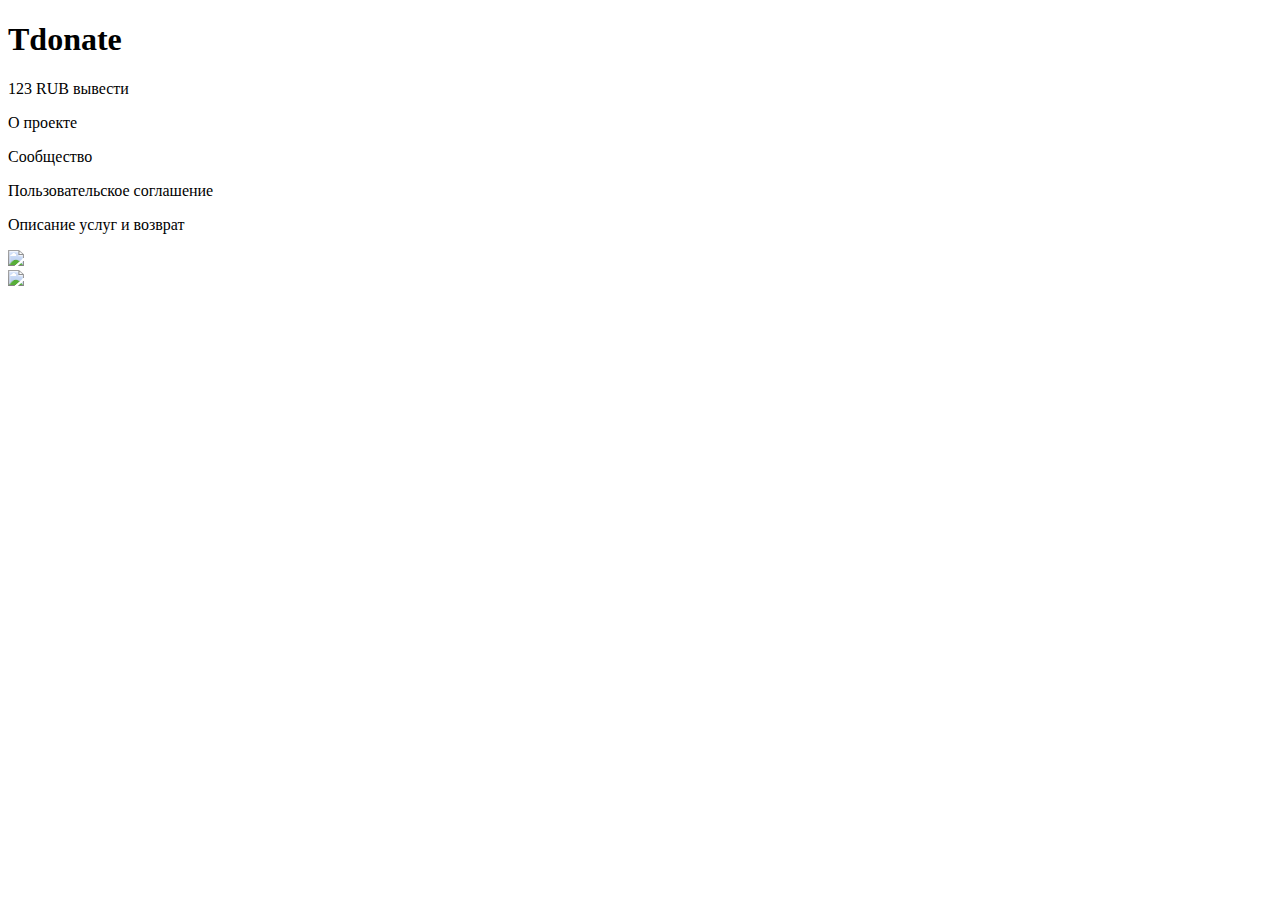
==== Additional/index.html @ 83ead0cf "feat new project additional" ====
<!DOCTYPE html>
<html lang="en">
<head>
  <meta charset="UTF-8">
  <meta http-equiv="X-UA-Compatible" content="IE=edge">
  <meta name="viewport" content="width=device-width, initial-scale=1.0">
  <link href="https://fonts.googleapis.com/css2?family=Roboto:wght@100;300;400;500;700;900&display=swap" rel="stylesheet">
  <link rel="stylesheet" href="./source/style/style.css">

  
  <title>Tdonate</title>
</head>
<body>
<!--head-->
  <div class="head">
    <div class="big-desktop">
      <h1 class="logo">Tdonate</h1>
      <p class="withdraw">123 RUB вывести</p>
    </div>
  </div>

<!--footer-->
  <div class="footer">
    <div class="big-desktop">
       <div class="footer-containers">
      <div class="container">
        <p class="filling">О проекте</p>
        <p class="filling">Сообщество</p>
      </div>
      <div class="container">
        <p class="filling">Пользовательское соглашение</p>
        <p class="filling">Описание услуг и возврат</p>
      </div>
      <div class="icons">
        <div class="container-icon">
          <img src="./img/icons/skype.png" class="icons-logo"/>
        </div>
        <div class="container-icon">
          <img src="./img/icons/vk.png" class="icons-logo vk"/>
        </div>
      </div>
    </div>
  </div>

</body>

</html>
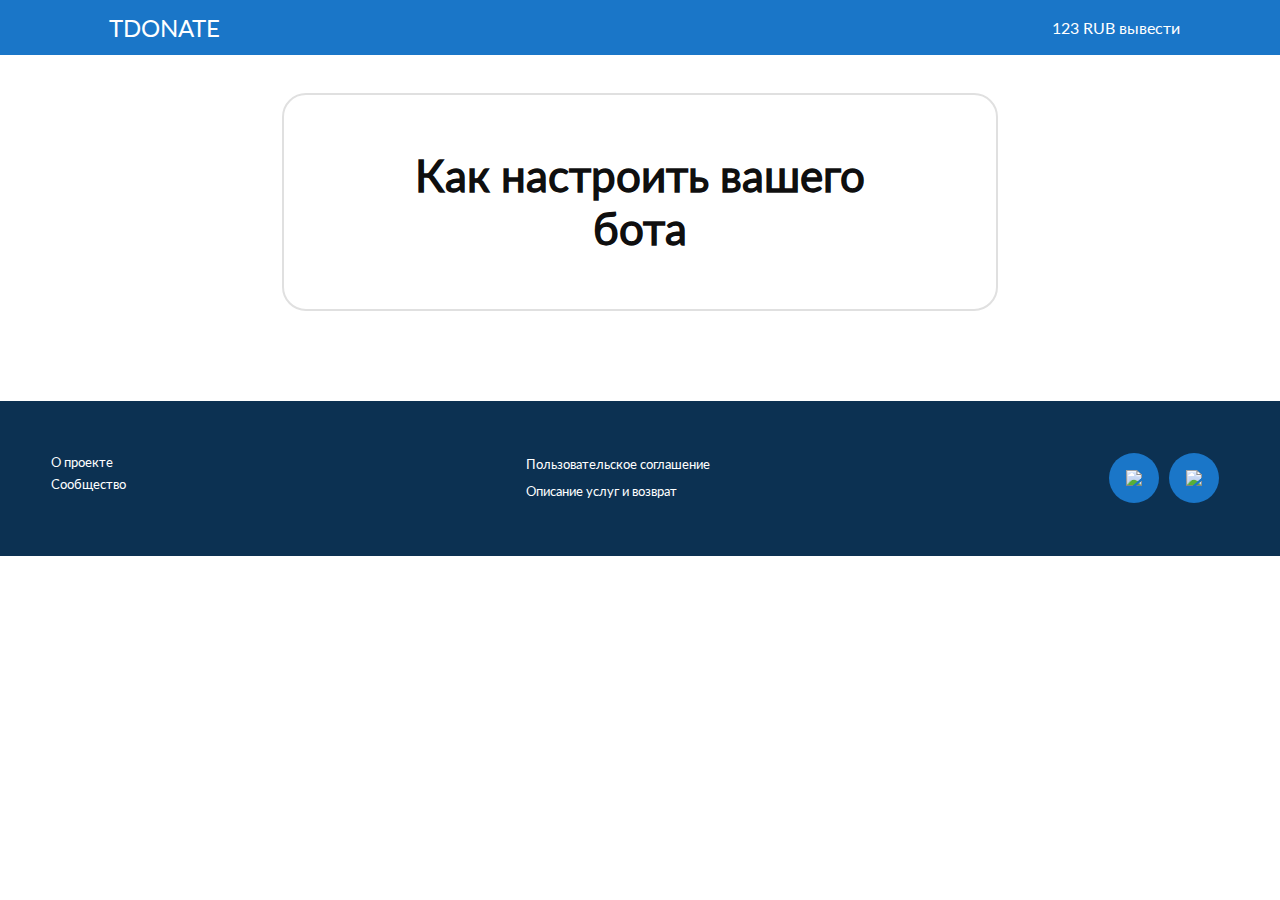
==== commit 00c7b22c: "added block main" ====
--- a/Additional/index.html
+++ b/Additional/index.html
@@ -18,7 +18,11 @@
       <p class="withdraw">123 RUB вывести</p>
     </div>
   </div>
-
+<div class="wrap">
+  <div class="main">
+    <h2 class="main-title">Как настроить вашего бота</h2>
+  </div>
+</div>
 <!--footer-->
   <div class="footer">
     <div class="big-desktop">
--- a/Additional/source/style/style.css
+++ b/Additional/source/style/style.css
@@ -0,0 +1,400 @@
+@font-face {
+  font-family: "Lato";
+  src: url("../../fonts/latoregular.woff") format("woff");
+}
+
+* {
+  -webkit-box-sizing: border-box;
+          box-sizing: border-box;
+  margin: 0;
+  padding: 0;
+}
+
+html {
+  height: 100vh;
+}
+
+body {
+  display: -webkit-box;
+  display: -ms-flexbox;
+  display: flex;
+  -webkit-box-orient: vertical;
+  -webkit-box-direction: normal;
+      -ms-flex-direction: column;
+          flex-direction: column;
+  -webkit-box-align: center;
+      -ms-flex-align: center;
+          align-items: center;
+  font-family: 'Lato';
+}
+
+.head {
+  display: -webkit-box;
+  display: -ms-flexbox;
+  display: flex;
+  -webkit-box-orient: horizontal;
+  -webkit-box-direction: normal;
+      -ms-flex-direction: row;
+          flex-direction: row;
+  -webkit-box-pack: center;
+      -ms-flex-pack: center;
+          justify-content: center;
+  -webkit-box-align: center;
+      -ms-flex-align: center;
+          align-items: center;
+  text-align: center;
+  width: 100%;
+  padding: 1% 7.8% 1% 8.5%;
+  background: #1A76C8;
+}
+
+@media (max-width: 769px) {
+  .head {
+    padding: 3%;
+  }
+}
+
+@media (min-width: 1720px) {
+  .head {
+    width: 100%;
+  }
+}
+
+.big-desktop {
+  width: 100%;
+  display: -webkit-box;
+  display: -ms-flexbox;
+  display: flex;
+  -webkit-box-orient: horizontal;
+  -webkit-box-direction: normal;
+      -ms-flex-direction: row;
+          flex-direction: row;
+  -webkit-box-pack: justify;
+      -ms-flex-pack: justify;
+          justify-content: space-between;
+  -webkit-box-align: center;
+      -ms-flex-align: center;
+          align-items: center;
+}
+
+@media (min-width: 1720px) {
+  .big-desktop {
+    -ms-flex-item-align: center;
+        -ms-grid-row-align: center;
+        align-self: center;
+    width: 1600px;
+  }
+}
+
+.logo {
+  font-style: normal;
+  font-weight: 500;
+  font-size: 24px;
+  line-height: 29px;
+  text-transform: uppercase;
+  color: #FFFFFF;
+}
+
+@media (max-width: 290px) {
+  .logo {
+    font-size: 20px;
+    line-height: 29px;
+  }
+}
+
+.withdraw {
+  font-family: Lato;
+  font-style: normal;
+  font-weight: 400;
+  font-size: 16px;
+  line-height: 19px;
+  color: #FFFFFF;
+}
+
+@media (max-width: 290px) {
+  .withdraw {
+    font-size: 14px;
+    line-height: 19px;
+  }
+}
+
+.wrap {
+  width: 100%;
+  padding: 80px 330px 160px 330px;
+}
+
+@media (min-width: 1720px) {
+  .wrap {
+    -ms-flex-item-align: center;
+        -ms-grid-row-align: center;
+        align-self: center;
+    width: 1600px;
+    padding: 3% 22% 7% 22%;
+  }
+}
+
+@media (max-width: 1300px) {
+  .wrap {
+    padding: 3% 22% 7% 22%;
+  }
+}
+
+@media (max-width: 1030px) {
+  .wrap {
+    padding: 3% 19% 7% 19%;
+  }
+}
+
+.main {
+  display: -webkit-box;
+  display: -ms-flexbox;
+  display: flex;
+  -webkit-box-orient: vertical;
+  -webkit-box-direction: normal;
+      -ms-flex-direction: column;
+          flex-direction: column;
+  -webkit-box-align: center;
+      -ms-flex-align: center;
+          align-items: center;
+  -webkit-box-pack: center;
+      -ms-flex-pack: center;
+          justify-content: center;
+  padding: 54px 100px;
+  border: 2px solid #E0E0E0;
+  -webkit-box-sizing: border-box;
+          box-sizing: border-box;
+  border-radius: 24px;
+}
+
+@media (min-width: 1720px) {
+  .main {
+    display: -webkit-box;
+    display: -ms-flexbox;
+    display: flex;
+    -webkit-box-orient: vertical;
+    -webkit-box-direction: normal;
+        -ms-flex-direction: column;
+            flex-direction: column;
+    -webkit-box-align: center;
+        -ms-flex-align: center;
+            align-items: center;
+    -webkit-box-pack: center;
+        -ms-flex-pack: center;
+            justify-content: center;
+    justify-content: center;
+  }
+}
+
+@media (max-width: 1300px) {
+  .main {
+    display: -webkit-box;
+    display: -ms-flexbox;
+    display: flex;
+    -webkit-box-orient: vertical;
+    -webkit-box-direction: normal;
+        -ms-flex-direction: column;
+            flex-direction: column;
+    -webkit-box-pack: center;
+        -ms-flex-pack: center;
+            justify-content: center;
+  }
+}
+
+@media (max-width: 900px) {
+  .main {
+    display: -webkit-box;
+    display: -ms-flexbox;
+    display: flex;
+    -webkit-box-orient: vertical;
+    -webkit-box-direction: normal;
+        -ms-flex-direction: column;
+            flex-direction: column;
+    -webkit-box-align: center;
+        -ms-flex-align: center;
+            align-items: center;
+    -webkit-box-pack: center;
+        -ms-flex-pack: center;
+            justify-content: center;
+    border: none;
+  }
+}
+
+@media (max-width: 769px) {
+  .main {
+    display: -webkit-box;
+    display: -ms-flexbox;
+    display: flex;
+    -webkit-box-orient: vertical;
+    -webkit-box-direction: normal;
+        -ms-flex-direction: column;
+            flex-direction: column;
+    -webkit-box-align: center;
+        -ms-flex-align: center;
+            align-items: center;
+    -webkit-box-pack: center;
+        -ms-flex-pack: center;
+            justify-content: center;
+    border: none;
+  }
+}
+
+.main-title {
+  font-family: Lato;
+  font-style: normal;
+  font-weight: 600;
+  font-size: 44px;
+  line-height: 53px;
+  text-align: center;
+  color: rgba(0, 0, 0, 0.94);
+}
+
+@media (max-width: 900px) {
+  .main-title {
+    font-family: Lato;
+    font-style: normal;
+    font-weight: 600;
+    font-size: 24px;
+    line-height: 29px;
+    color: rgba(0, 0, 0, 0.94);
+  }
+}
+
+@media (max-width: 290px) {
+  .main-title {
+    font-family: Lato;
+    font-style: normal;
+    font-weight: 600;
+    font-size: 17px;
+    line-height: 20px;
+    color: rgba(0, 0, 0, 0.94);
+  }
+}
+
+.footer {
+  display: -webkit-box;
+  display: -ms-flexbox;
+  display: flex;
+  -webkit-box-pack: center;
+      -ms-flex-pack: center;
+          justify-content: center;
+  width: 100%;
+  background: #0C3152;
+}
+
+@media (min-width: 1720px) {
+  .footer {
+    width: 100%;
+  }
+}
+
+.footer-containers {
+  display: -webkit-box;
+  display: -ms-flexbox;
+  display: flex;
+  -webkit-box-orient: horizontal;
+  -webkit-box-direction: normal;
+      -ms-flex-direction: row;
+          flex-direction: row;
+  -webkit-box-pack: justify;
+      -ms-flex-pack: justify;
+          justify-content: space-between;
+  padding: 4%;
+  width: 100%;
+}
+
+.container {
+  display: -webkit-box;
+  display: -ms-flexbox;
+  display: flex;
+  -webkit-box-orient: vertical;
+  -webkit-box-direction: normal;
+      -ms-flex-direction: column;
+          flex-direction: column;
+}
+
+@media (max-width: 769px) {
+  .container {
+    width: 30%;
+  }
+}
+
+.filling {
+  padding: 2% 0;
+  font-style: normal;
+  font-weight: normal;
+  font-size: 13px;
+  line-height: 19px;
+  cursor: pointer;
+  color: #FFFFFF;
+}
+
+@media (max-width: 769px) {
+  .filling {
+    font-family: Lato;
+    font-style: normal;
+    font-weight: normal;
+    font-size: 12px;
+    line-height: 14px;
+  }
+}
+
+@media (max-width: 290px) {
+  .filling {
+    padding: 5% 0;
+    font-size: 10px;
+    line-height: 14px;
+  }
+}
+
+.icons {
+  display: -webkit-box;
+  display: -ms-flexbox;
+  display: flex;
+  -webkit-box-orient: horizontal;
+  -webkit-box-direction: normal;
+      -ms-flex-direction: row;
+          flex-direction: row;
+  -webkit-box-align: center;
+      -ms-flex-align: center;
+          align-items: center;
+  -webkit-box-pack: center;
+      -ms-flex-pack: center;
+          justify-content: center;
+  cursor: pointer;
+}
+
+.container-icon {
+  margin-right: 10px;
+  display: -webkit-box;
+  display: -ms-flexbox;
+  display: flex;
+  -webkit-box-align: center;
+      -ms-flex-align: center;
+          align-items: center;
+  -webkit-box-pack: center;
+      -ms-flex-pack: center;
+          justify-content: center;
+  height: 50px;
+  width: 50px;
+  -webkit-box-sizing: content-box;
+          box-sizing: content-box;
+  border: none;
+  border-radius: 50px;
+  background: #1A76C8;
+}
+
+@media (max-width: 769px) {
+  .container-icon {
+    height: 25px;
+    width: 25px;
+    border-radius: 25px;
+  }
+}
+
+@media (max-width: 769px) {
+  .icons-logo {
+    width: 13px;
+    height: 12px;
+  }
+}
+/*# sourceMappingURL=style.css.map */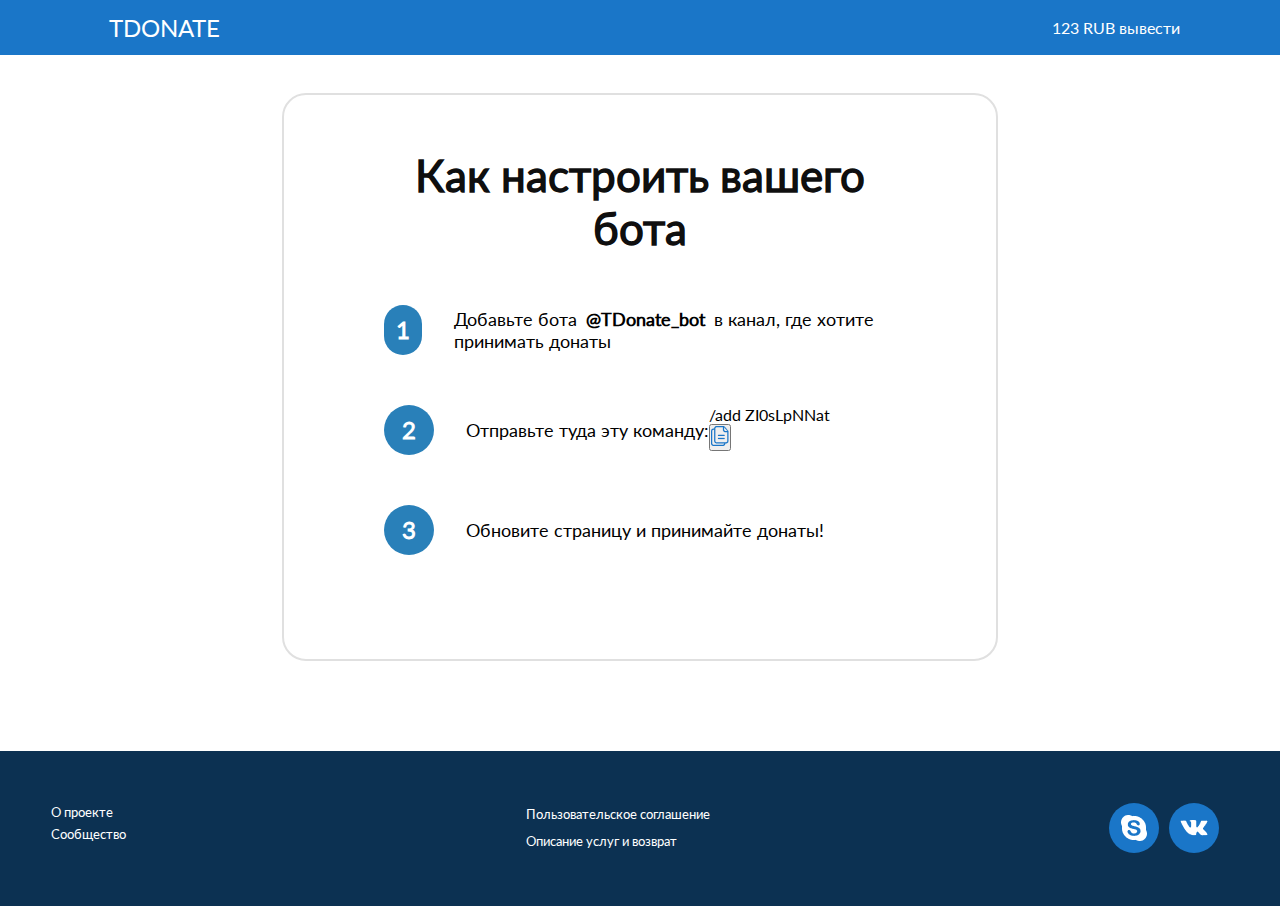
==== commit b15ea3cb: "added list" ====
--- a/Additional/index.html
+++ b/Additional/index.html
@@ -19,8 +19,32 @@
     </div>
   </div>
 <div class="wrap">
+<!--main-->
   <div class="main">
     <h2 class="main-title">Как настроить вашего бота</h2>
+    <ol class="main-list" type="1">
+      <li class="main-list-element">
+        <p class="main-list-element-text">
+          Добавьте бота <b class="main-list-element-text-strong"> @TDonate_bot </b> в канал, где хотите принимать донаты
+        </p>
+      </li>
+      <li class="main-list-element">
+         <p class="main-list-element-text">
+           Отправьте туда эту команду:
+         </p>
+         <div class="main-list-element-container">
+            <p class="main-list-element-container-text">/add ZI0sLpNNat</p>
+            <button class="main-list-element-container-btn">
+              <img class="main-list-element-container-btn-icon" src="img/icons/copy.png">
+            </button>
+          </div>
+      </li>
+      <li class="main-list-element">
+         <p class="main-list-element-text">
+           Обновите страницу и принимайте донаты!
+         </p>
+      </li>
+    </ol>
   </div>
 </div>
 <!--footer-->
--- a/Additional/source/style/style.css
+++ b/Additional/source/style/style.css
@@ -270,6 +270,74 @@
   }
 }
 
+ol {
+  counter-reset: myCounter;
+}
+
+li {
+  list-style: none;
+}
+
+li:before {
+  counter-increment: myCounter;
+  content: counter(myCounter);
+  color: white;
+  background: #2980B9;
+  display: -webkit-box;
+  display: -ms-flexbox;
+  display: flex;
+  text-align: center;
+  -webkit-box-pack: center;
+      -ms-flex-pack: center;
+          justify-content: center;
+  -webkit-box-align: center;
+      -ms-flex-align: center;
+          align-items: center;
+  margin: 0px 32px 0px 0px;
+  line-height: 40px;
+  width: 50px;
+  height: 50px;
+  border-radius: 30px;
+  font-family: Lato;
+  font-style: normal;
+  font-weight: 600;
+  font-size: 24px;
+  line-height: 29px;
+  color: #FFFFFF;
+}
+
+.main-list {
+  margin-top: 50px;
+}
+
+.main-list-element {
+  display: -webkit-box;
+  display: -ms-flexbox;
+  display: flex;
+  -webkit-box-pack: row;
+      -ms-flex-pack: row;
+          justify-content: row;
+  margin-bottom: 50px;
+}
+
+.main-list-element-text {
+  display: inline-block;
+  text-align: start;
+  -ms-flex-item-align: center;
+      -ms-grid-row-align: center;
+      align-self: center;
+  font-family: Lato;
+  font-style: normal;
+  font-weight: normal;
+  font-size: 18px;
+  line-height: 22px;
+  color: #000000;
+}
+
+.main-list-element-text-strong {
+  padding: 0 4px;
+}
+
 .footer {
   display: -webkit-box;
   display: -ms-flexbox;
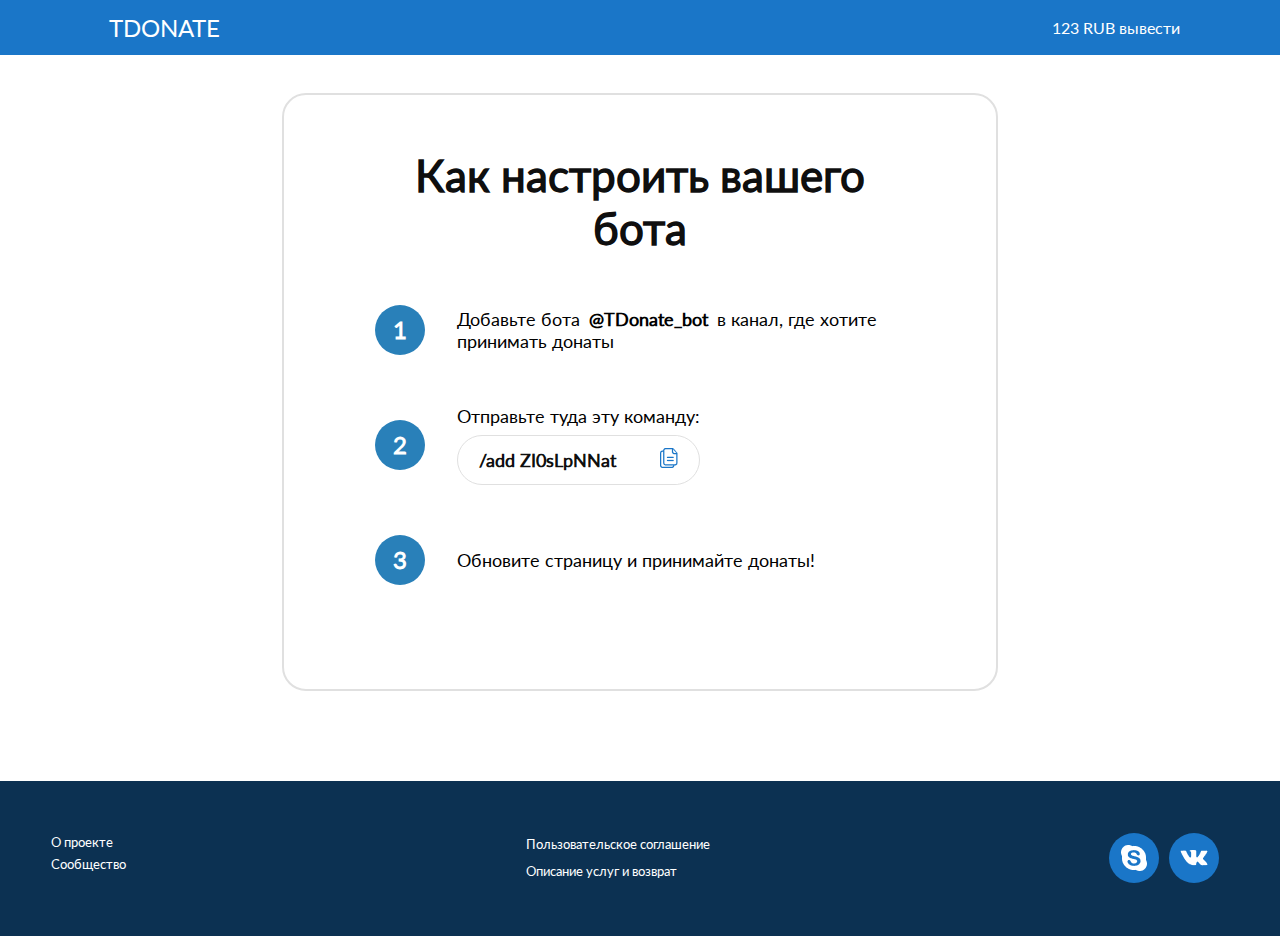
==== commit 4eaef85f: "added styles for Additional" ====
--- a/Additional/index.html
+++ b/Additional/index.html
@@ -23,21 +23,23 @@
   <div class="main">
     <h2 class="main-title">Как настроить вашего бота</h2>
     <ol class="main-list" type="1">
-      <li class="main-list-element">
-        <p class="main-list-element-text">
+      <li class="main-list-element li-strong">
+        <p class="main-list-element-text strong" >
           Добавьте бота <b class="main-list-element-text-strong"> @TDonate_bot </b> в канал, где хотите принимать донаты
         </p>
       </li>
       <li class="main-list-element">
-         <p class="main-list-element-text">
-           Отправьте туда эту команду:
-         </p>
+        <div class="trasposition">
+          <p class="main-list-element-text">
+            Отправьте туда эту команду:
+          </p>
          <div class="main-list-element-container">
             <p class="main-list-element-container-text">/add ZI0sLpNNat</p>
             <button class="main-list-element-container-btn">
               <img class="main-list-element-container-btn-icon" src="img/icons/copy.png">
             </button>
           </div>
+        </div>   
       </li>
       <li class="main-list-element">
          <p class="main-list-element-text">
--- a/Additional/source/style/style.css
+++ b/Additional/source/style/style.css
@@ -306,7 +306,13 @@
   color: #FFFFFF;
 }
 
+.li-strong:before {
+  width: 65px;
+  height: 50px;
+}
+
 .main-list {
+  width: 530px;
   margin-top: 50px;
 }
 
@@ -317,10 +323,26 @@
   -webkit-box-pack: row;
       -ms-flex-pack: row;
           justify-content: row;
+  -webkit-box-align: center;
+      -ms-flex-align: center;
+          align-items: center;
   margin-bottom: 50px;
 }
 
 .main-list-element-text {
+  display: -webkit-box;
+  display: -ms-flexbox;
+  display: flex;
+  text-align: start;
+  font-family: Lato;
+  font-style: normal;
+  font-weight: normal;
+  font-size: 18px;
+  line-height: 22px;
+  color: #000000;
+}
+
+.strong {
   display: inline-block;
   text-align: start;
   -ms-flex-item-align: center;
@@ -336,6 +358,114 @@
 
 .main-list-element-text-strong {
   padding: 0 4px;
+}
+
+.trasposition {
+  display: -webkit-box;
+  display: -ms-flexbox;
+  display: flex;
+  -webkit-box-orient: vertical;
+  -webkit-box-direction: normal;
+      -ms-flex-direction: column;
+          flex-direction: column;
+}
+
+.main-list-element-container {
+  display: -webkit-box;
+  display: -ms-flexbox;
+  display: flex;
+  -webkit-box-orient: horizontal;
+  -webkit-box-direction: normal;
+      -ms-flex-direction: row;
+          flex-direction: row;
+  -webkit-box-pack: justify;
+      -ms-flex-pack: justify;
+          justify-content: space-between;
+  width: 243px;
+  margin-top: 8px;
+  border: 1px solid #E0E0E0;
+  -webkit-box-sizing: border-box;
+          box-sizing: border-box;
+  border-radius: 100px;
+}
+
+@media (max-width: 900px) {
+  .main-list-element-container {
+    width: 279px;
+    margin: 11px 0;
+  }
+}
+
+@media (max-width: 769px) {
+  .main-list-element-container {
+    width: 279px;
+    margin: 11px 0;
+  }
+}
+
+@media (max-width: 290px) {
+  .main-list-element-container {
+    width: 245px;
+  }
+}
+
+.main-list-element-container-text {
+  padding: 13px 0 13px 21px;
+  font-family: Lato;
+  font-style: normal;
+  font-weight: bold;
+  font-size: 18px;
+  line-height: 22px;
+  color: rgba(0, 0, 0, 0.94);
+}
+
+@media (max-width: 900px) {
+  .main-list-element-container-text {
+    padding: 19px 21px;
+    font-size: 16px;
+    line-height: 19px;
+  }
+}
+
+@media (max-width: 769px) {
+  .main-list-element-container-text {
+    padding: 19px 21px;
+    font-size: 16px;
+    line-height: 19px;
+  }
+}
+
+@media (max-width: 290px) {
+  .main-list-element-container-text {
+    font-size: 14px;
+    line-height: 16px;
+  }
+}
+
+.main-list-element-container-btn {
+  margin-right: 21px;
+  border: none;
+  cursor: pointer;
+  background-color: #fff;
+}
+
+.main-big-block-active {
+  display: -webkit-box;
+  display: -ms-flexbox;
+  display: flex;
+  -webkit-box-orient: horizontal;
+  -webkit-box-direction: normal;
+      -ms-flex-direction: row;
+          flex-direction: row;
+  -webkit-box-align: center;
+      -ms-flex-align: center;
+          align-items: center;
+}
+
+@media (max-width: 1030px) {
+  .main-big-block-active {
+    display: none;
+  }
 }
 
 .footer {
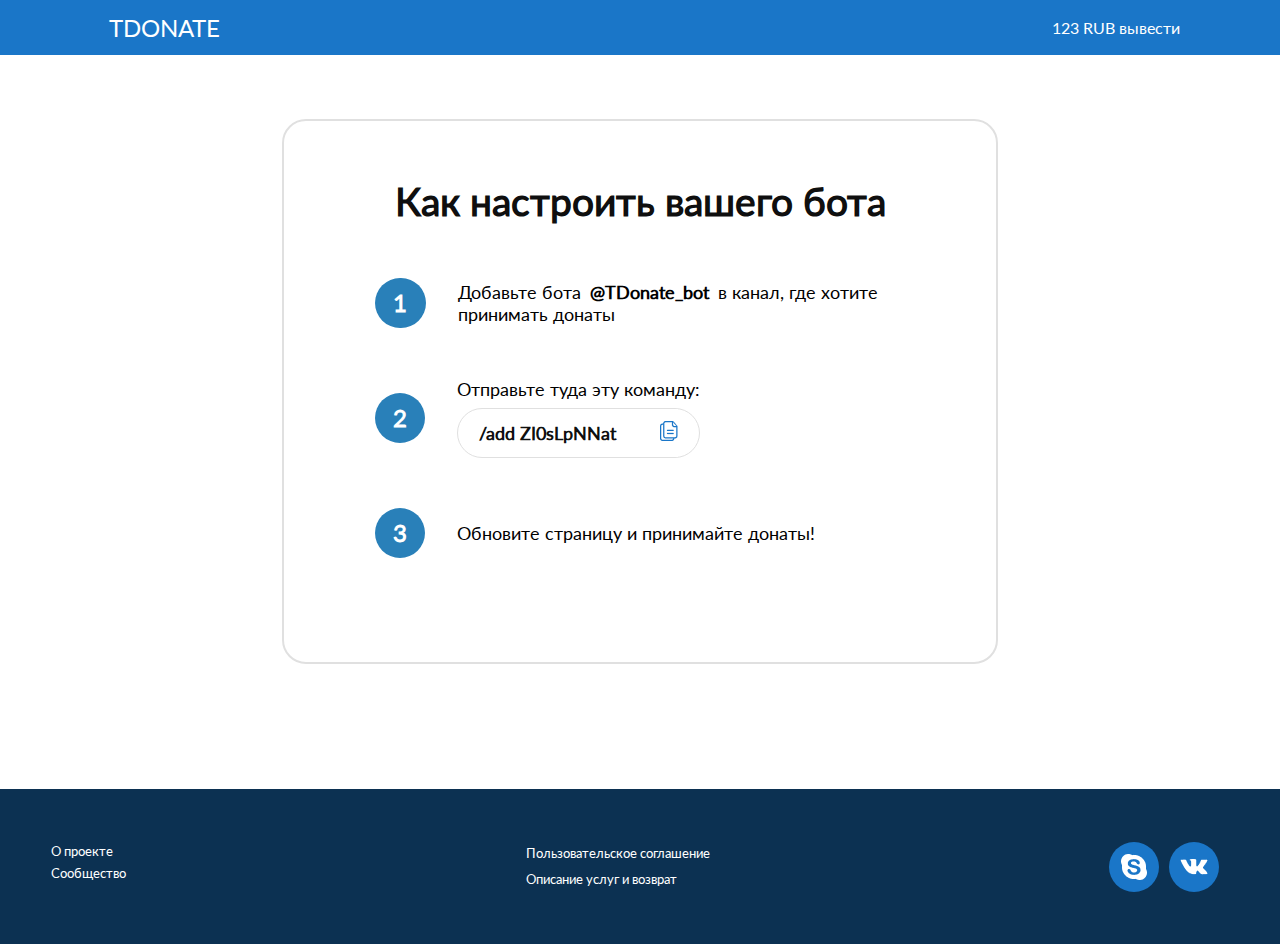
==== commit ce45a952: "added adaptive" ====
--- a/Additional/index.html
+++ b/Additional/index.html
@@ -30,7 +30,7 @@
       </li>
       <li class="main-list-element">
         <div class="trasposition">
-          <p class="main-list-element-text">
+          <p class="main-list-element-text trasposition-text">
             Отправьте туда эту команду:
           </p>
          <div class="main-list-element-container">
--- a/Additional/source/style/style.css
+++ b/Additional/source/style/style.css
@@ -48,6 +48,12 @@
   background: #1A76C8;
 }
 
+@media (max-width: 1030px) {
+  .head {
+    padding: 3% 7.8% 3% 8.5%;
+  }
+}
+
 @media (max-width: 769px) {
   .head {
     padding: 3%;
@@ -123,25 +129,49 @@
   padding: 80px 330px 160px 330px;
 }
 
+@media (min-width: 2200px) {
+  .wrap {
+    padding: 0;
+  }
+}
+
 @media (min-width: 1720px) {
   .wrap {
     -ms-flex-item-align: center;
         -ms-grid-row-align: center;
         align-self: center;
     width: 1600px;
-    padding: 3% 22% 7% 22%;
+    padding: 6% 22% 9.8% 22%;
   }
 }
 
 @media (max-width: 1300px) {
   .wrap {
-    padding: 3% 22% 7% 22%;
+    padding: 5% 22% 9.8% 22%;
   }
 }
 
 @media (max-width: 1030px) {
   .wrap {
-    padding: 3% 19% 7% 19%;
+    padding: 22% 10% 35% 10%;
+  }
+}
+
+@media (max-width: 769px) {
+  .wrap {
+    padding: 8% 2% 15% 2%;
+  }
+}
+
+@media (max-width: 600px) {
+  .wrap {
+    padding: 21.2% 5% 35% 7%;
+  }
+}
+
+@media (max-width: 360px) {
+  .wrap {
+    padding: 19% 4% 25% 4%;
   }
 }
 
@@ -166,6 +196,12 @@
   border-radius: 24px;
 }
 
+@media (min-width: 2200px) {
+  .main {
+    border: none;
+  }
+}
+
 @media (min-width: 1720px) {
   .main {
     display: -webkit-box;
@@ -181,7 +217,8 @@
     -webkit-box-pack: center;
         -ms-flex-pack: center;
             justify-content: center;
-    justify-content: center;
+    border: none;
+    padding: 54px 60px;
   }
 }
 
@@ -197,6 +234,13 @@
     -webkit-box-pack: center;
         -ms-flex-pack: center;
             justify-content: center;
+    padding: 54px 60px;
+  }
+}
+
+@media (max-width: 1030px) {
+  .main {
+    padding: 54px 60px;
   }
 }
 
@@ -216,6 +260,7 @@
         -ms-flex-pack: center;
             justify-content: center;
     border: none;
+    padding: 3% 0 4.5% 0;
   }
 }
 
@@ -234,7 +279,20 @@
     -webkit-box-pack: center;
         -ms-flex-pack: center;
             justify-content: center;
+    padding: 54px 100px;
     border: none;
+  }
+}
+
+@media (max-width: 600px) {
+  .main {
+    padding: 0;
+  }
+}
+
+@media (max-width: 360px) {
+  .main {
+    padding: 0;
   }
 }
 
@@ -242,20 +300,69 @@
   font-family: Lato;
   font-style: normal;
   font-weight: 600;
-  font-size: 44px;
+  font-size: 39px;
   line-height: 53px;
   text-align: center;
   color: rgba(0, 0, 0, 0.94);
 }
 
+@media (min-width: 2200px) {
+  .main-title {
+    font-size: 30px;
+    line-height: 53px;
+  }
+}
+
+@media (min-width: 1720px) {
+  .main-title {
+    font-family: Lato;
+    font-style: normal;
+    font-weight: 600;
+    font-size: 39px;
+    line-height: 46px;
+    color: #000000;
+  }
+}
+
+@media (max-width: 1030px) {
+  .main-title {
+    font-family: Lato;
+    font-style: normal;
+    font-weight: 600;
+    font-size: 39px;
+    line-height: 46px;
+    color: #000000;
+  }
+}
+
 @media (max-width: 900px) {
+  .main-title {
+    font-family: Lato;
+    font-style: normal;
+    font-weight: 600;
+    font-size: 35px;
+    line-height: 45px;
+    color: rgba(0, 0, 0, 0.94);
+  }
+}
+
+@media (max-width: 600px) {
   .main-title {
     font-family: Lato;
     font-style: normal;
     font-weight: 600;
     font-size: 24px;
     line-height: 29px;
-    color: rgba(0, 0, 0, 0.94);
+  }
+}
+
+@media (max-width: 360px) {
+  .main-title {
+    font-family: Lato;
+    font-style: normal;
+    font-weight: 600;
+    font-size: 24px;
+    line-height: 29px;
   }
 }
 
@@ -306,14 +413,72 @@
   color: #FFFFFF;
 }
 
+@media (max-width: 600px) {
+  li:before {
+    margin: 0px;
+  }
+}
+
+@media (max-width: 360px) {
+  li:before {
+    margin: 0px;
+  }
+}
+
 .li-strong:before {
-  width: 65px;
+  width: 60px;
   height: 50px;
+}
+
+@media (max-width: 1030px) {
+  .li-strong:before {
+    width: 50px;
+    height: 50px;
+  }
+}
+
+@media (max-width: 769px) {
+  .li-strong:before {
+    width: 50px;
+    height: 50px;
+  }
 }
 
 .main-list {
   width: 530px;
   margin-top: 50px;
+}
+
+@media (max-width: 1030px) {
+  .main-list {
+    width: 100%;
+    display: -webkit-box;
+    display: -ms-flexbox;
+    display: flex;
+    -webkit-box-orient: vertical;
+    -webkit-box-direction: normal;
+        -ms-flex-direction: column;
+            flex-direction: column;
+    -webkit-box-align: center;
+        -ms-flex-align: center;
+            align-items: center;
+  }
+}
+
+@media (max-width: 769px) {
+  .main-list {
+    width: 100%;
+    display: -webkit-box;
+    display: -ms-flexbox;
+    display: flex;
+    -webkit-box-orient: vertical;
+    -webkit-box-direction: normal;
+        -ms-flex-direction: column;
+            flex-direction: column;
+    -webkit-box-align: center;
+        -ms-flex-align: center;
+            align-items: center;
+  }
 }
 
 .main-list-element {
@@ -342,7 +507,100 @@
   color: #000000;
 }
 
+@media (max-width: 1030px) {
+  .main-list-element-text {
+    width: 440px;
+    font-family: Lato;
+    font-style: normal;
+    font-weight: normal;
+    font-size: 25px;
+    line-height: 30px;
+    color: #000000;
+  }
+}
+
+@media (max-width: 900px) {
+  .main-list-element-text {
+    width: 376px;
+    font-family: Lato;
+    font-style: normal;
+    font-weight: normal;
+    font-size: 30px;
+    line-height: 40px;
+    color: #000000;
+  }
+}
+
+@media (max-width: 600px) {
+  .main-list-element-text {
+    width: 247px;
+    font-family: Lato;
+    font-style: normal;
+    font-weight: normal;
+    font-size: 16px;
+    line-height: 19px;
+    color: #000000;
+    padding-left: 30px;
+  }
+}
+
+@media (max-width: 360px) {
+  .main-list-element-text {
+    width: 247px;
+    font-family: Lato;
+    font-style: normal;
+    font-weight: normal;
+    font-size: 16px;
+    line-height: 19px;
+    color: #000000;
+    padding-left: 30px;
+  }
+}
+
+@media (max-width: 290px) {
+  .main-list-element-text {
+    width: 207px;
+    font-family: Lato;
+    font-style: normal;
+    font-weight: normal;
+    font-size: 16px;
+    line-height: 19px;
+    color: #000000;
+    padding-left: 30px;
+  }
+}
+
+.trasposition-text {
+  padding: 0;
+}
+
+@media (max-width: 600px) {
+  .trasposition-text {
+    width: 211px;
+  }
+}
+
+@media (max-width: 360px) {
+  .trasposition-text {
+    width: 211px;
+  }
+}
+
+@media (max-width: 290px) {
+  .trasposition-text {
+    width: 100%;
+    font-family: Lato;
+    font-style: normal;
+    font-weight: normal;
+    font-size: 14px;
+    line-height: 19px;
+    color: #000000;
+    padding-left: 0px;
+  }
+}
+
 .strong {
+  width: 100%;
   display: inline-block;
   text-align: start;
   -ms-flex-item-align: center;
@@ -356,6 +614,69 @@
   color: #000000;
 }
 
+@media (max-width: 1030px) {
+  .strong {
+    width: 440px;
+    font-family: Lato;
+    font-style: normal;
+    font-weight: normal;
+    font-size: 25px;
+    line-height: 30px;
+    color: #000000;
+  }
+}
+
+@media (max-width: 900px) {
+  .strong {
+    width: 376px;
+    font-family: Lato;
+    font-style: normal;
+    font-weight: normal;
+    font-size: 30px;
+    line-height: 40px;
+    color: #000000;
+  }
+}
+
+@media (max-width: 600px) {
+  .strong {
+    width: 247px;
+    font-family: Lato;
+    font-style: normal;
+    font-weight: normal;
+    font-size: 16px;
+    line-height: 19px;
+    color: #000000;
+    padding-left: 30px;
+  }
+}
+
+@media (max-width: 360px) {
+  .strong {
+    width: 247px;
+    font-family: Lato;
+    font-style: normal;
+    font-weight: normal;
+    font-size: 16px;
+    line-height: 19px;
+    color: #000000;
+    padding-left: 30px;
+  }
+}
+
+@media (max-width: 290px) {
+  .strong {
+    width: 207px;
+    font-family: Lato;
+    font-style: normal;
+    font-weight: normal;
+    font-size: 14px;
+    line-height: 19px;
+    color: #000000;
+    padding-left: 30px;
+  }
+}
+
 .main-list-element-text-strong {
   padding: 0 4px;
 }
@@ -368,6 +689,25 @@
   -webkit-box-direction: normal;
       -ms-flex-direction: column;
           flex-direction: column;
+}
+
+@media (max-width: 600px) {
+  .trasposition {
+    padding-left: 30px;
+  }
+}
+
+@media (max-width: 360px) {
+  .trasposition {
+    padding-left: 30px;
+  }
+}
+
+@media (max-width: 290px) {
+  .trasposition {
+    width: 207px;
+    padding-left: 30px;
+  }
 }
 
 .main-list-element-container {
@@ -391,21 +731,33 @@
 
 @media (max-width: 900px) {
   .main-list-element-container {
-    width: 279px;
+    width: 241px;
     margin: 11px 0;
   }
 }
 
 @media (max-width: 769px) {
   .main-list-element-container {
-    width: 279px;
+    width: 241px;
     margin: 11px 0;
+  }
+}
+
+@media (max-width: 600px) {
+  .main-list-element-container {
+    width: 207px;
+  }
+}
+
+@media (max-width: 360px) {
+  .main-list-element-container {
+    width: 205px;
   }
 }
 
 @media (max-width: 290px) {
   .main-list-element-container {
-    width: 245px;
+    width: 174px;
   }
 }
 
@@ -437,6 +789,7 @@
 
 @media (max-width: 290px) {
   .main-list-element-container-text {
+    padding: 19px 10px;
     font-size: 14px;
     line-height: 16px;
   }
